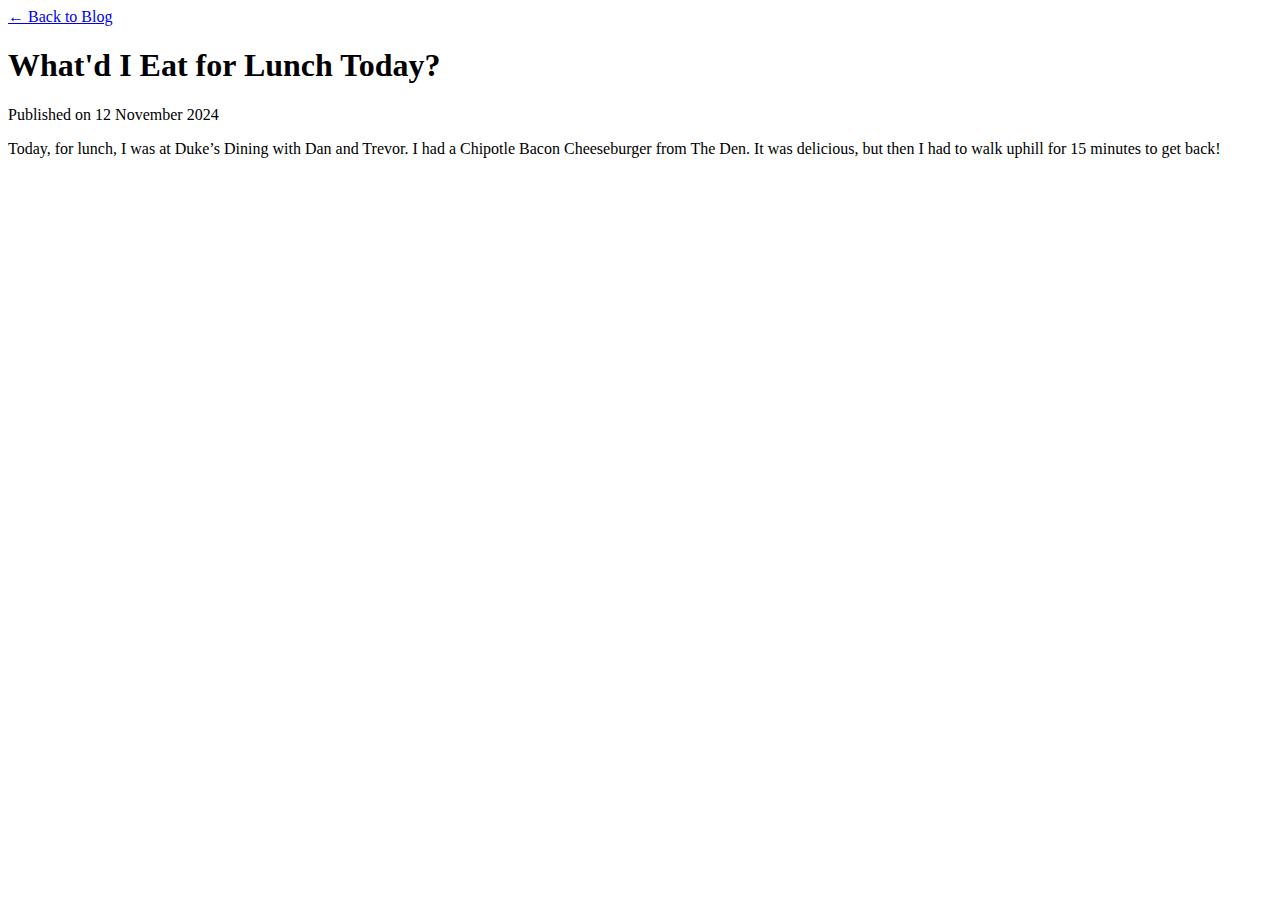
==== posts/chris.html @ e8d15a65 "a lot has been done" ====
<!doctype html>
<html lang="en">
<head>
    <meta charset="utf-8">
    <meta name="viewport" content="width=device-width, initial-scale=1.0, user-scalable=no">
    <title>What'd I eat for Lunch Today?</title>
    <link rel="stylesheet" href="css/style.css">
    <script src="../scripts/funcs.js" defer></script>
</head>
<body>

    <!-- Back Button -->
    <a href="../index.html">← Back to Blog</a>

    <!-- Blog Post Content -->
    <section class="blog-post">
        <h1>What'd I Eat for Lunch Today?</h1>
        <p>Published on 12 November 2024</p>
        <p>Today, for lunch, I was at Duke’s Dining with Dan and Trevor. I had a Chipotle Bacon Cheeseburger from The Den. It was delicious, but then I had to walk uphill for 15 minutes to get back!</p>
        <!-- More content here... -->
    </section>

</body>
</html>
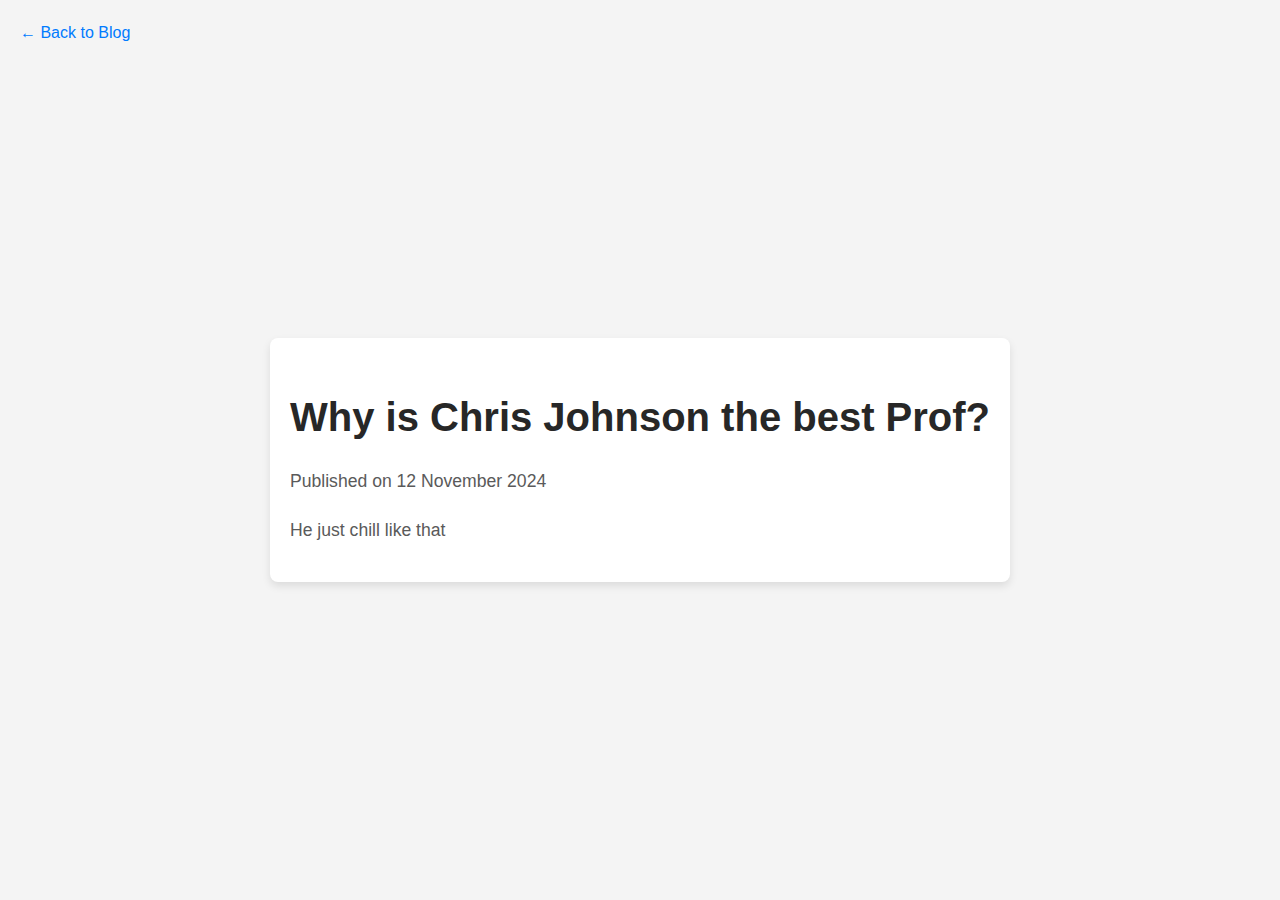
==== commit d2ca8e9f: "it's really coming together" ====
--- a/posts/chris.html
+++ b/posts/chris.html
@@ -3,22 +3,35 @@
 <head>
     <meta charset="utf-8">
     <meta name="viewport" content="width=device-width, initial-scale=1.0, user-scalable=no">
-    <title>What'd I eat for Lunch Today?</title>
-    <link rel="stylesheet" href="css/style.css">
-    <script src="../scripts/funcs.js" defer></script>
+    <title>What'd I Eat for Lunch Today?</title>
+    <link rel="stylesheet" href="../css/post.css">
+    <script src="../scripts/darkmode.js" defer></script>
 </head>
 <body>
 
+    <!-- Dark Mode Toggle------------
+    <button class="theme-toggle" onclick="toggleTheme('dark-mode')">Toggle Dark Mode</button> -->
+
     <!-- Back Button -->
-    <a href="../index.html">← Back to Blog</a>
+    <a href="../index.html" class="back-to-blog">← Back to Blog</a>
 
     <!-- Blog Post Content -->
     <section class="blog-post">
-        <h1>What'd I Eat for Lunch Today?</h1>
+        <h1>Why is Chris Johnson the best Prof?</h1>
         <p>Published on 12 November 2024</p>
-        <p>Today, for lunch, I was at Duke’s Dining with Dan and Trevor. I had a Chipotle Bacon Cheeseburger from The Den. It was delicious, but then I had to walk uphill for 15 minutes to get back!</p>
+        <p>He just chill like that</p>
         <!-- More content here... -->
     </section>
 
+    <script>
+        // Apply dark mode if the theme is already set in the cookie
+        document.addEventListener("DOMContentLoaded", function () {
+            applyDarkMode();  // Check and apply dark mode if stored in cookies
+        });
+    </script>
+    
+    </body>
+    </html>
+
 </body>
 </html>--- a/css/post.css
+++ b/css/post.css
@@ -0,0 +1,114 @@
+/* Global Styles */
+html, body {
+    height: 100%;
+    width: 100%; /* Ensure the width covers the full page */
+    margin: 0;
+    padding: 0; /* Remove any default padding */
+    font-family: 'Poppins', sans-serif;
+    display: flex;
+    align-items: center;
+    justify-content: center;
+    background-color: #f4f4f4; /* Light gray background for the page */
+    color: #333; /* Default text color */
+    line-height: 1.6;
+    transition: background-color 0.3s ease, color 0.3s ease; /* Smooth transition for dark mode toggle */
+    overflow-x: hidden; /* Prevent horizontal scrolling if there's any extra width */
+}
+
+/* Position the back-to-blog link in the top-left corner */
+a.back-to-blog {
+    position: absolute;
+    top: 20px;
+    left: 20px;
+    font-size: 1rem;
+    color: #007bff;
+    font-weight: 500;
+    text-decoration: none;
+    transition: color 0.3s ease;
+    z-index: 10; /* Ensure it stays on top of other content */
+}
+
+a.back-to-blog:hover {
+    color: #0056b3;
+}
+
+/* Center the content wrapper */
+.center-wrapper {
+    text-align: center;
+    max-width: 800px;
+    width: 100%; /* Make sure it stretches fully */
+    padding: 30px;
+    background-color: #fff;
+    box-shadow: 0 4px 12px rgba(0, 0, 0, 0.1);
+    border-radius: 8px;
+    margin: 20px;
+}
+
+/* Link Styling */
+a {
+    display: inline-block;
+    margin-bottom: 20px;
+    color: #007bff;
+    font-weight: 500;
+    text-decoration: none;
+    transition: color 0.3s ease;
+}
+
+a:hover {
+    color: #0056b3;
+}
+
+/* Dark Mode Styles */
+.dark-mode {
+    background-color: #121212;
+    color: #e0e0e0;
+}
+
+.dark-mode .center-wrapper {
+    background-color: #1e1e1e;
+    box-shadow: 0 4px 12px rgba(255, 255, 255, 0.1);
+}
+
+/* Dark Mode Links */
+.dark-mode a {
+    color: #80d4ff;
+}
+
+/* Dark Mode Heading */
+.blog-post h1 {
+    font-size: 2.5rem;
+    font-weight: 600;
+    color: #272727;
+    margin-bottom: 15px;
+}
+
+.dark-mode .blog-post h1 {
+    color: #e0e0e0;
+}
+
+/* Paragraph Styling */
+.blog-post p {
+    font-size: 1.1rem;
+    color: #5a5a5a;
+    margin-bottom: 15px;
+    text-align: justify;
+    line-height: 1.8;
+}
+
+/* Dark Mode Paragraph */
+.dark-mode .blog-post p {
+    color: #bbb;
+}
+
+/* General Body and Content Layout */
+.blog-post {
+    margin-top: 20px;
+    padding: 20px;
+    background-color: #fff;
+    border-radius: 8px;
+    box-shadow: 0 4px 8px rgba(0, 0, 0, 0.1);
+}
+
+.dark-mode .blog-post {
+    background-color: #2c2c2c;
+}
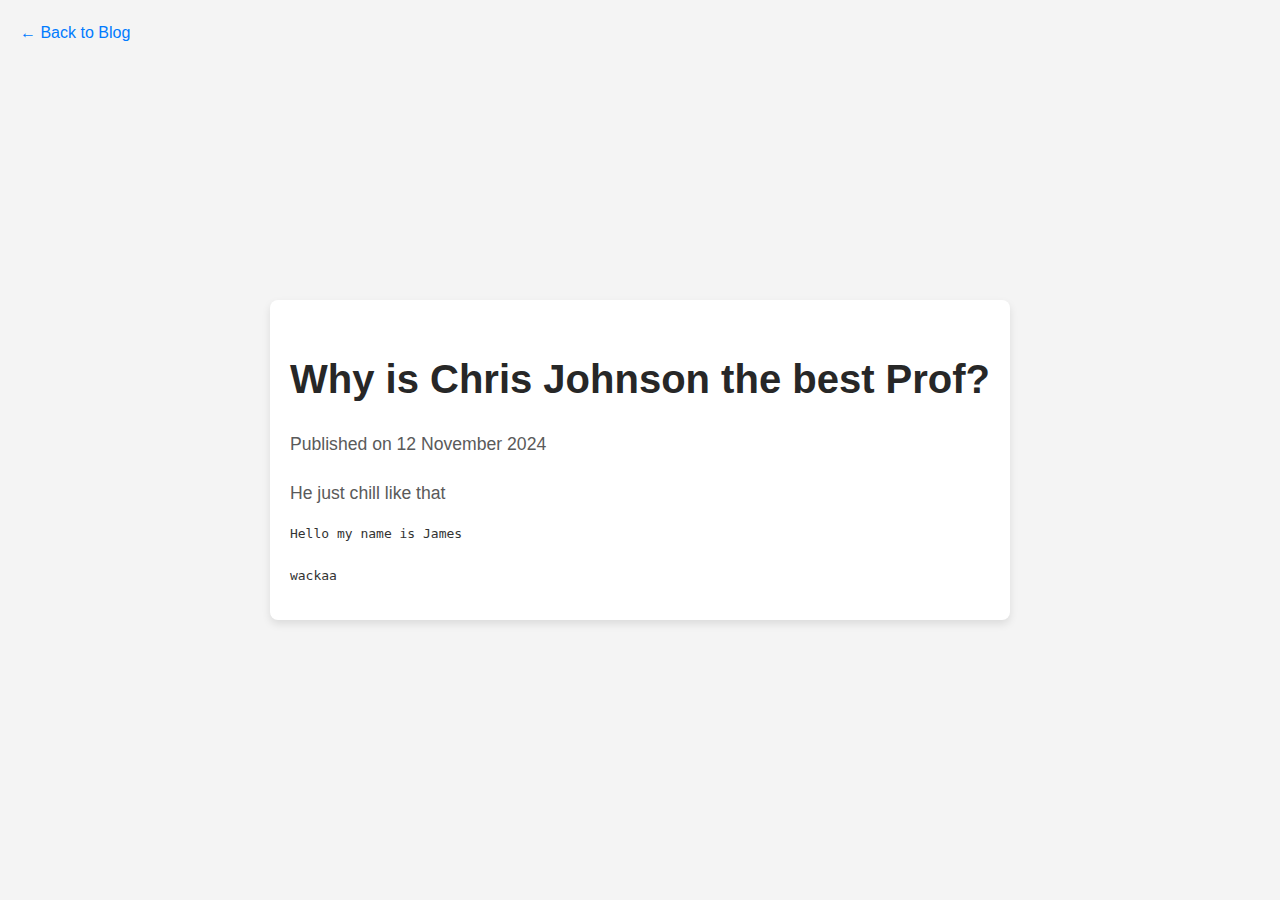
==== commit 3b65d05e: "text file?" ====
--- a/posts/chris.html
+++ b/posts/chris.html
@@ -20,18 +20,30 @@
         <h1>Why is Chris Johnson the best Prof?</h1>
         <p>Published on 12 November 2024</p>
         <p>He just chill like that</p>
-        <!-- More content here... -->
+
+        <!-- Display the content of chris.txt here -->
+        <pre id="text-content"></pre> <!-- Placeholder for the file content -->
+
+        <!-- You can add more content below... -->
     </section>
 
     <script>
+        // Function to fetch and display the content of the text file
+        document.addEventListener("DOMContentLoaded", function() {
+            fetch("../texts/chris.txt")
+                .then(response => response.text())
+                .then(data => {
+                    // Insert the text file content into the pre tag
+                    document.getElementById("text-content").textContent = data;
+                })
+                .catch(error => console.error("Error loading text file:", error));
+        });
+
         // Apply dark mode if the theme is already set in the cookie
         document.addEventListener("DOMContentLoaded", function () {
             applyDarkMode();  // Check and apply dark mode if stored in cookies
         });
     </script>
-    
-    </body>
-    </html>
 
 </body>
 </html>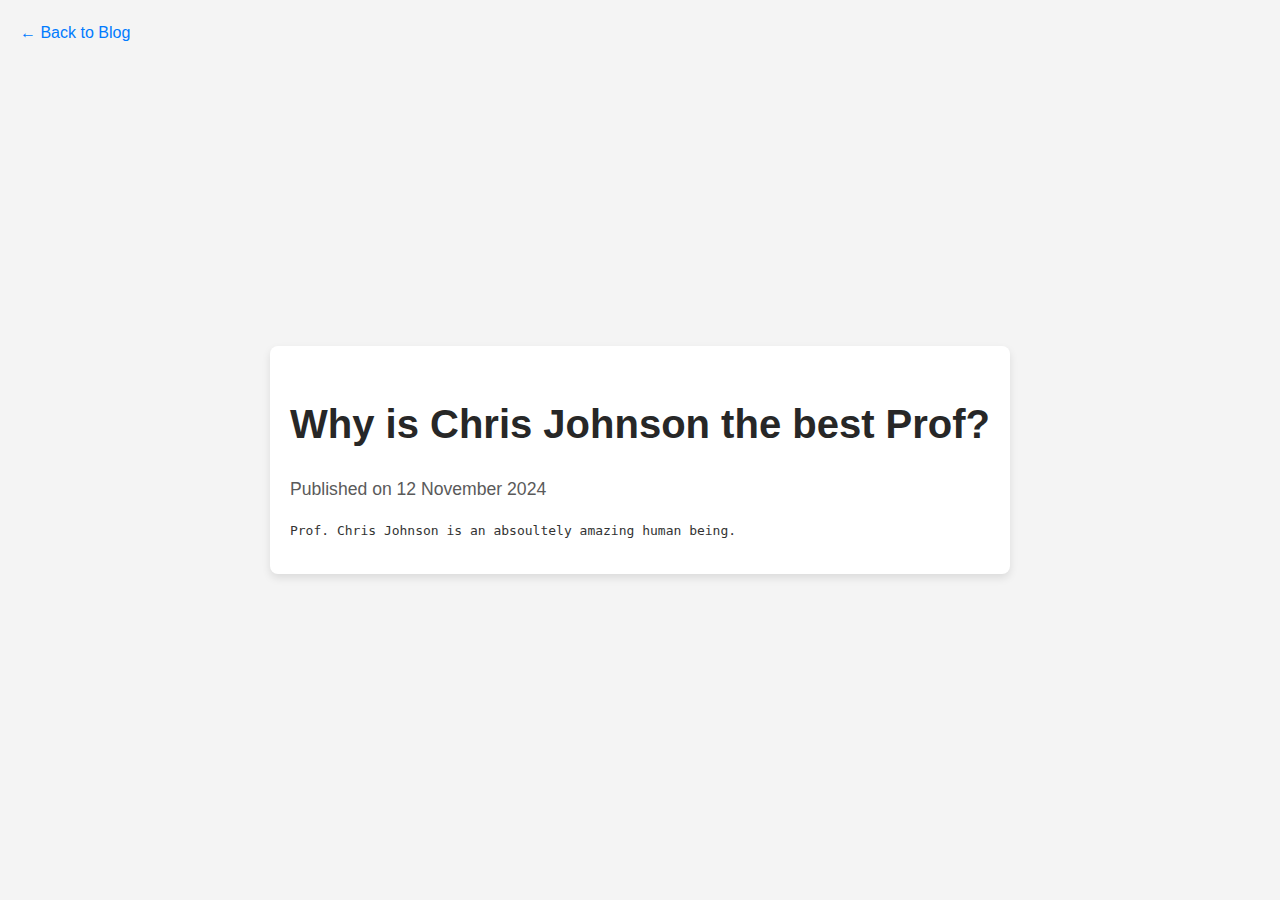
==== commit 99cf98dd: "text files!" ====
--- a/posts/chris.html
+++ b/posts/chris.html
@@ -19,7 +19,6 @@
     <section class="blog-post">
         <h1>Why is Chris Johnson the best Prof?</h1>
         <p>Published on 12 November 2024</p>
-        <p>He just chill like that</p>
 
         <!-- Display the content of chris.txt here -->
         <pre id="text-content"></pre> <!-- Placeholder for the file content -->
